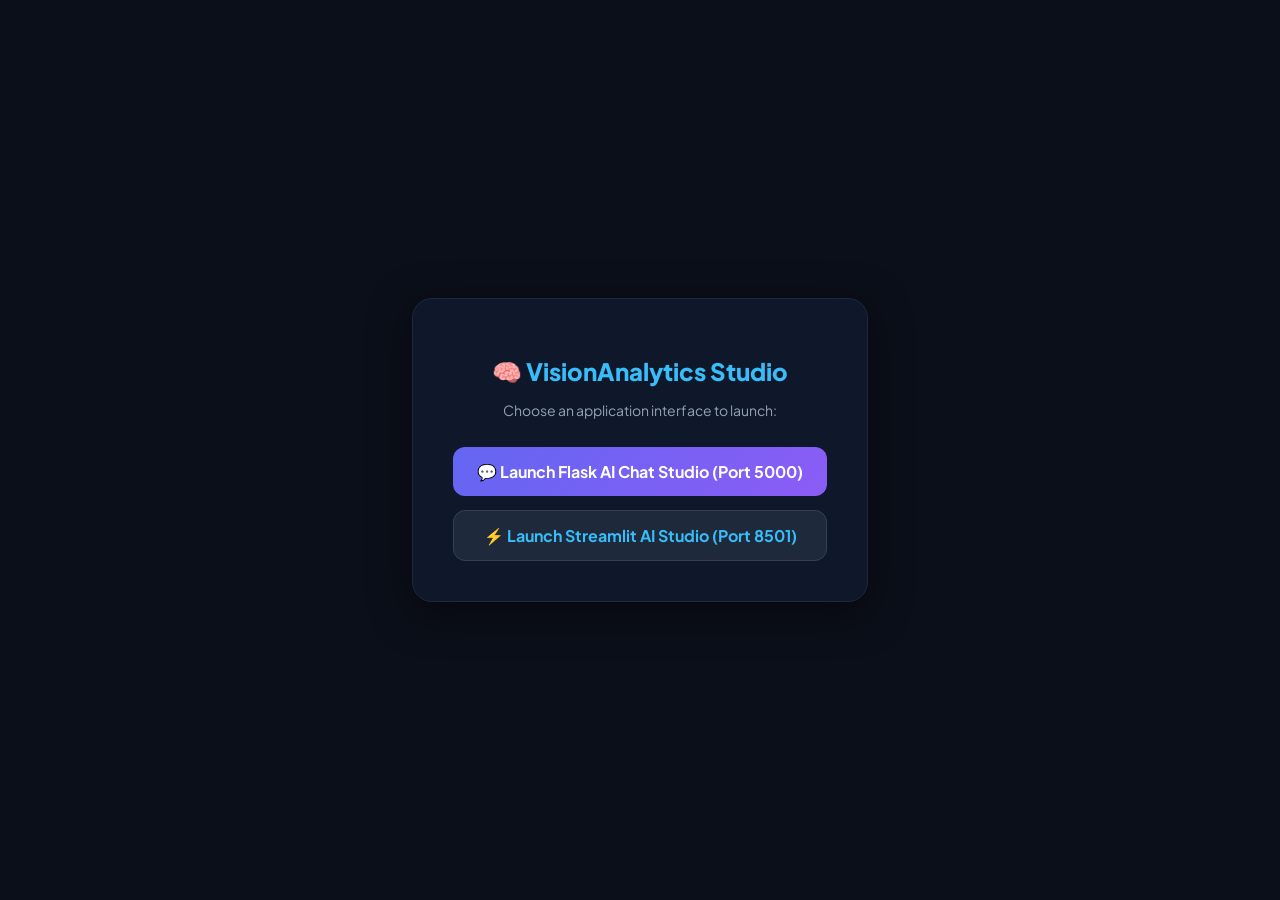
==== Open_Dashboard.html @ 3f1ac279 "Initial commit of AI Business Analytics Studio" ====
<!DOCTYPE html>
<html lang="en">
<head>
    <meta charset="UTF-8">
    <title>AI Face Recognition & Business Analytics Studio</title>
    <link href="https://fonts.googleapis.com/css2?family=Plus+Jakarta+Sans:wght@400;600;800&display=swap" rel="stylesheet">
    <style>
        body {
            font-family: 'Plus Jakarta Sans', sans-serif;
            background-color: #0b0f19;
            color: #f8fafc;
            display: flex;
            align-items: center;
            justify-content: center;
            min-height: 100vh;
            margin: 0;
        }
        .card {
            background: #0f172a;
            border: 1px solid #1e293b;
            padding: 40px;
            border-radius: 20px;
            text-align: center;
            max-width: 500px;
            box-shadow: 0 10px 40px rgba(0,0,0,0.5);
        }
        h1 { font-size: 24px; font-weight: 800; margin-bottom: 8px; color: #38bdf8; }
        p { font-size: 14px; color: #94a3b8; margin-bottom: 28px; }
        .btn-group { display: flex; flex-direction: column; gap: 14px; }
        .btn {
            display: block;
            padding: 14px 24px;
            border-radius: 12px;
            font-weight: 700;
            text-decoration: none;
            transition: transform 0.2s;
        }
        .btn:hover { transform: translateY(-2px); }
        .btn-primary { background: linear-gradient(135deg, #6366f1, #8b5cf6); color: white; }
        .btn-secondary { background: #1e293b; border: 1px solid #334155; color: #38bdf8; }
    </style>
</head>
<body>
    <div class="card">
        <h1>🧠 VisionAnalytics Studio</h1>
        <p>Choose an application interface to launch:</p>
        <div class="btn-group">
            <a href="http://localhost:5000/chat" class="btn btn-primary">💬 Launch Flask AI Chat Studio (Port 5000)</a>
            <a href="http://localhost:8501" class="btn btn-secondary">⚡ Launch Streamlit AI Studio (Port 8501)</a>
        </div>
    </div>
</body>
</html>
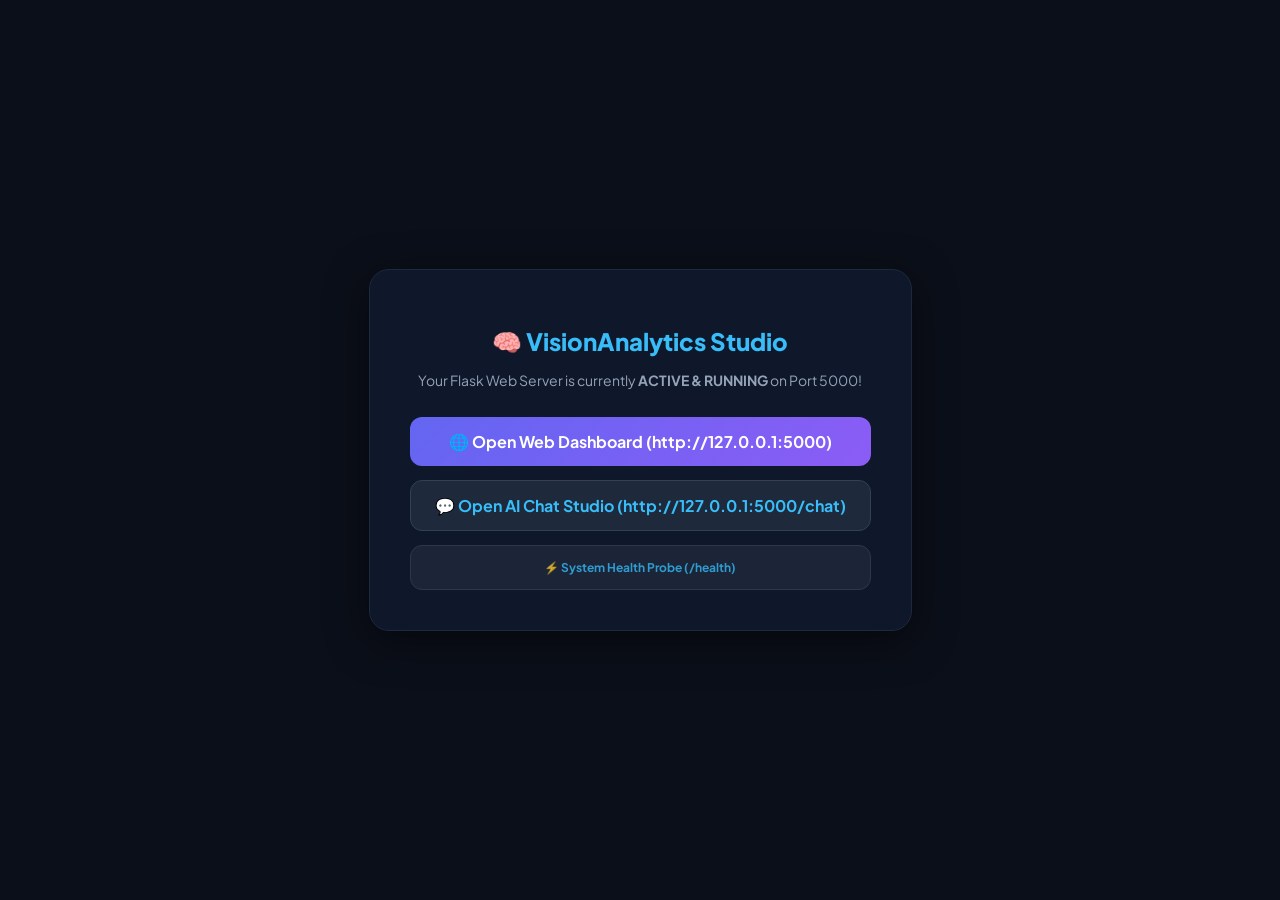
==== commit d52b389f: "Initial commit - AI Face Recognition Attendance System" ====
--- a/Open_Dashboard.html
+++ b/Open_Dashboard.html
@@ -43,10 +43,11 @@
 <body>
     <div class="card">
         <h1>🧠 VisionAnalytics Studio</h1>
-        <p>Choose an application interface to launch:</p>
+        <p>Your Flask Web Server is currently <strong>ACTIVE & RUNNING</strong> on Port 5000!</p>
         <div class="btn-group">
-            <a href="http://localhost:5000/chat" class="btn btn-primary">💬 Launch Flask AI Chat Studio (Port 5000)</a>
-            <a href="http://localhost:8501" class="btn btn-secondary">⚡ Launch Streamlit AI Studio (Port 8501)</a>
+            <a href="http://127.0.0.1:5000" class="btn btn-primary">🌐 Open Web Dashboard (http://127.0.0.1:5000)</a>
+            <a href="http://127.0.0.1:5000/chat" class="btn btn-secondary">💬 Open AI Chat Studio (http://127.0.0.1:5000/chat)</a>
+            <a href="http://127.0.0.1:5000/health" class="btn btn-secondary" style="font-size:12px; opacity:0.8;">⚡ System Health Probe (/health)</a>
         </div>
     </div>
 </body>
